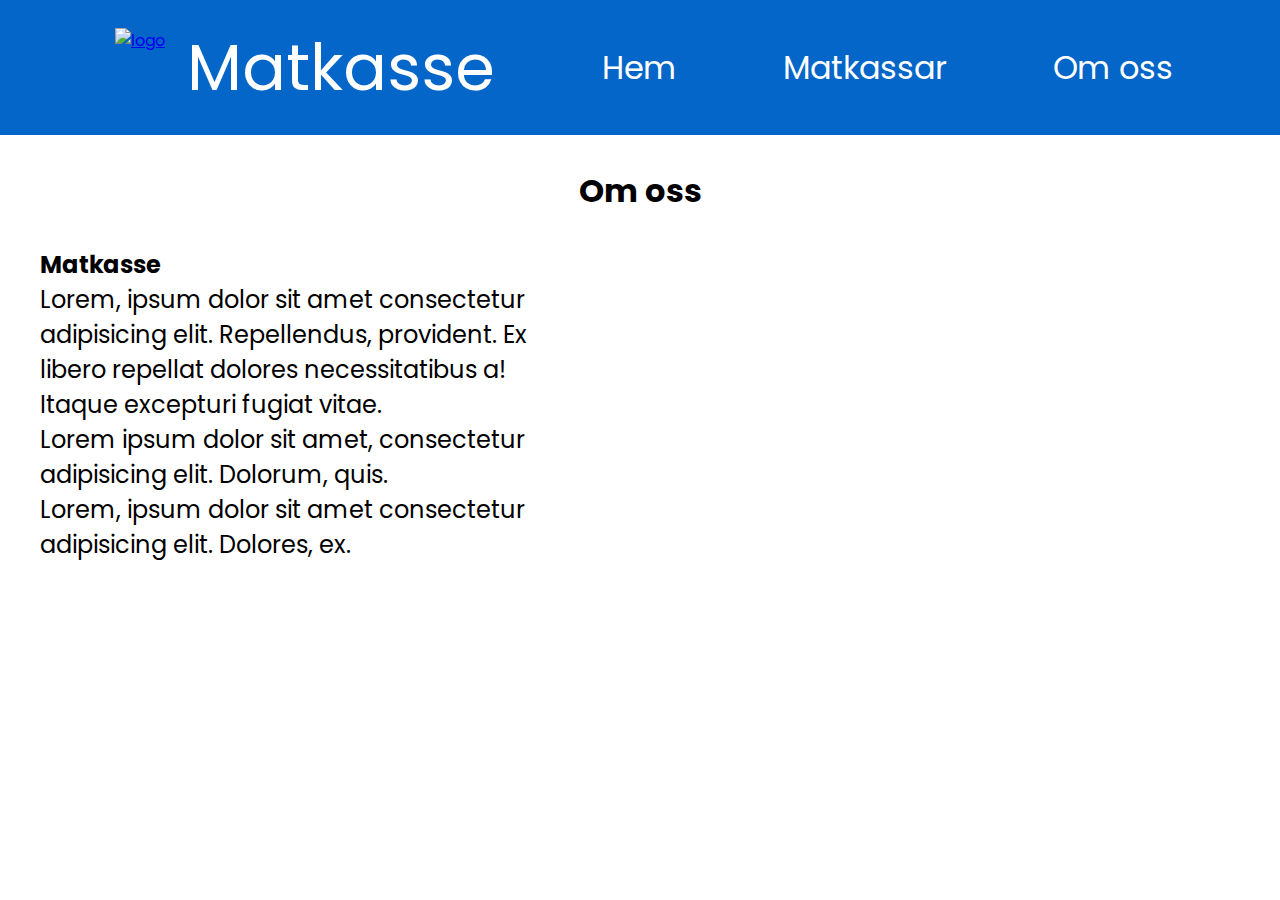
==== about.html @ 5d632309 "Initial commit" ====
<!DOCTYPE html>
<html lang="en">

<head>
    <meta charset="UTF-8" />
    <meta name="viewport" content="width=device-width, initial-scale=1.0" />
    <title>Document</title>
    <link rel="stylesheet" href="style.css" />
    <link rel="stylesheet" href="https://cdnjs.cloudflare.com/ajax/libs/font-awesome/5.15.1/css/all.min.css"
        integrity="sha512-+4zCK9k+qNFUR5X+cKL9EIR+ZOhtIloNl9GIKS57V1MyNsYpYcUrUeQc9vNfzsWfV28IaLL3i96P9sdNyeRssA=="
        crossorigin="anonymous" />
    <link href="https://fonts.googleapis.com/css2?family=Poppins&display=swap" rel="stylesheet" />
</head>

<body>
    <header>
        <nav>
            <ul class="nav">
                <div id="logo-name-div">
                    <a href="index.html">
                        <img id="site-logo" src="img/logo.png" alt="logo" />
                    </a>
                    <a id="site-name" href="index.html">Matkasse</a>
                </div>
                <li><a href="index.html">Hem</a></li>
                <li><a href="matkassar.html">Matkassar</a></li>
                <li><a href="#">Om oss</a></li>
            </ul>
        </nav>
    </header>

    <main>
        <div class="main-container">
            <h1>Om oss</h1>

            <div class="checkout-container">
                <article class="summary">
                    <h2>Matkasse</h2>
                    <p>
                        Lorem, ipsum dolor sit amet consectetur adipisicing elit. Repellendus,
                        provident. Ex libero repellat dolores necessitatibus a! Itaque excepturi
                        fugiat vitae.
                    </p>
                    <p>
                        Lorem ipsum dolor sit amet, consectetur adipisicing elit. Dolorum, quis.
                    </p>
                    <p>
                        Lorem, ipsum dolor sit amet consectetur adipisicing elit. Dolores, ex.
                    </p>
                </article>
            </div>
        </div>
    </main>


    <script src="script.js"></script>
</body>

</html>
---- style.css ----
* {
  box-sizing: border-box;
  margin: 0;
  padding: 0;
  list-style: none;
  font-family: "Poppins", sans-serif;
}

img {
  max-width: 100%;
  display: block;
}
.nav {
  display: flex;
  justify-content: space-evenly;
  height: 15vh;
  background-color: #0466c8;
  align-items: center;
}

.nav img {
  width: 80px;
}

.nav li a {
  color: #fff;
  text-decoration: none;
  font-size: 2rem;
}

.background {
  background-image: url("./img/pexels-pixabay-264636.jpg");
  height: 85vh;
  background-repeat: no-repeat;
  background-position: center;
  background-size: cover;

  position: relative;
}

.homescreen-button {
  text-decoration: none;
  padding: 2rem 3rem;
  border-radius: 3rem;
  background-color: #0466c8;
  color: #fff;
  cursor: pointer;
  font-size: 1.5rem;
  border: none;
  position: absolute;
  top: 50%;
  left: 50%;
  transform: translate(-50%, -50%);
}

.homescreen-button:hover {
  filter: brightness(90%);
}

main h1 {
  text-align: center;
  margin: 2rem 0;
}

.main-container {
  width: 1200px;
  margin: 0 auto;
}

.bg::after {
  content: "";
  background-image: url("./img/pexels-pixabay-264636.jpg");
  background-repeat: no-repeat;
  background-position: center;
  background-size: cover;
  opacity: 0.5;
  top: 0;
  left: 0;
  bottom: 0;
  right: 0;
  position: absolute;
  z-index: -1;
}

.grid-container {
  display: grid;
  grid-template-columns: repeat(auto-fit, 380px);
  justify-content: center;
  gap: 1.5rem;
}

.card {
  -webkit-box-shadow: 10px 10px 30px -4px rgba(0, 0, 0, 0.75);
  -moz-box-shadow: 10px 10px 30px -4px rgba(0, 0, 0, 0.75);
  box-shadow: 0px 10px 30px -4px rgba(0, 0, 0, 0.75);
  padding: 1rem;
  transition: all linear 300ms;
  background-color: #fff;
}

.card:hover {
  cursor: pointer;
  transform: scale(1.02);
}

.info h4 {
  text-align: center;
  font-size: 2rem;
}
.info p {
  font-size: 1.5rem;
}

.kasse i {
  position: absolute;
  font-size: 2rem;
  right: 1%;
  cursor: pointer;
  color: #e63946;
}

.kasse {
  width: 50%;
  display: none;
  border: 0.5rem solid black;
  position: fixed;
  top: 50%;
  left: 50%;
  transform: translate(-50%, -50%);
  background-color: #e9ecef;
}

.kasse img {
  margin: 0 auto;
}

.kasse h2 {
  text-align: center;
}

.kasse p {
  font-size: 1.5rem;
  padding: 1rem;
}

.btn-wrapper {
  display: flex;
  justify-content: center;
}

.btn {
  background-color: green;
  padding: 1.5rem 2rem;
  border-radius: 3rem;
  background-color: #007f5f;
  color: #fff;
  cursor: pointer;
  font-size: 1.5rem;
  border: none;
  text-decoration: none;
  margin-bottom: 1rem;
}

.summary {
  width: 45%;
}

.summary p {
  font-size: 1.5rem;
}

.checkout-container {
  display: flex;
  justify-content: space-between;
}

#logo-name-div {
  display: flex;
}

#site-name {
  color: #fff;
  text-decoration: none;
  font-size: 4rem;
  align-self: center;
}

#site-logo {
  padding: 0.5rem;
}

.form-wrapper {
  width: 45%;
}

form {
  display: flex;
  flex-direction: column;
}

form button {
  width: 50%;
  margin: 1rem auto;
}

form input {
  padding: 1rem;
  margin-top: 1rem;
  font-size: 1.5rem;
}
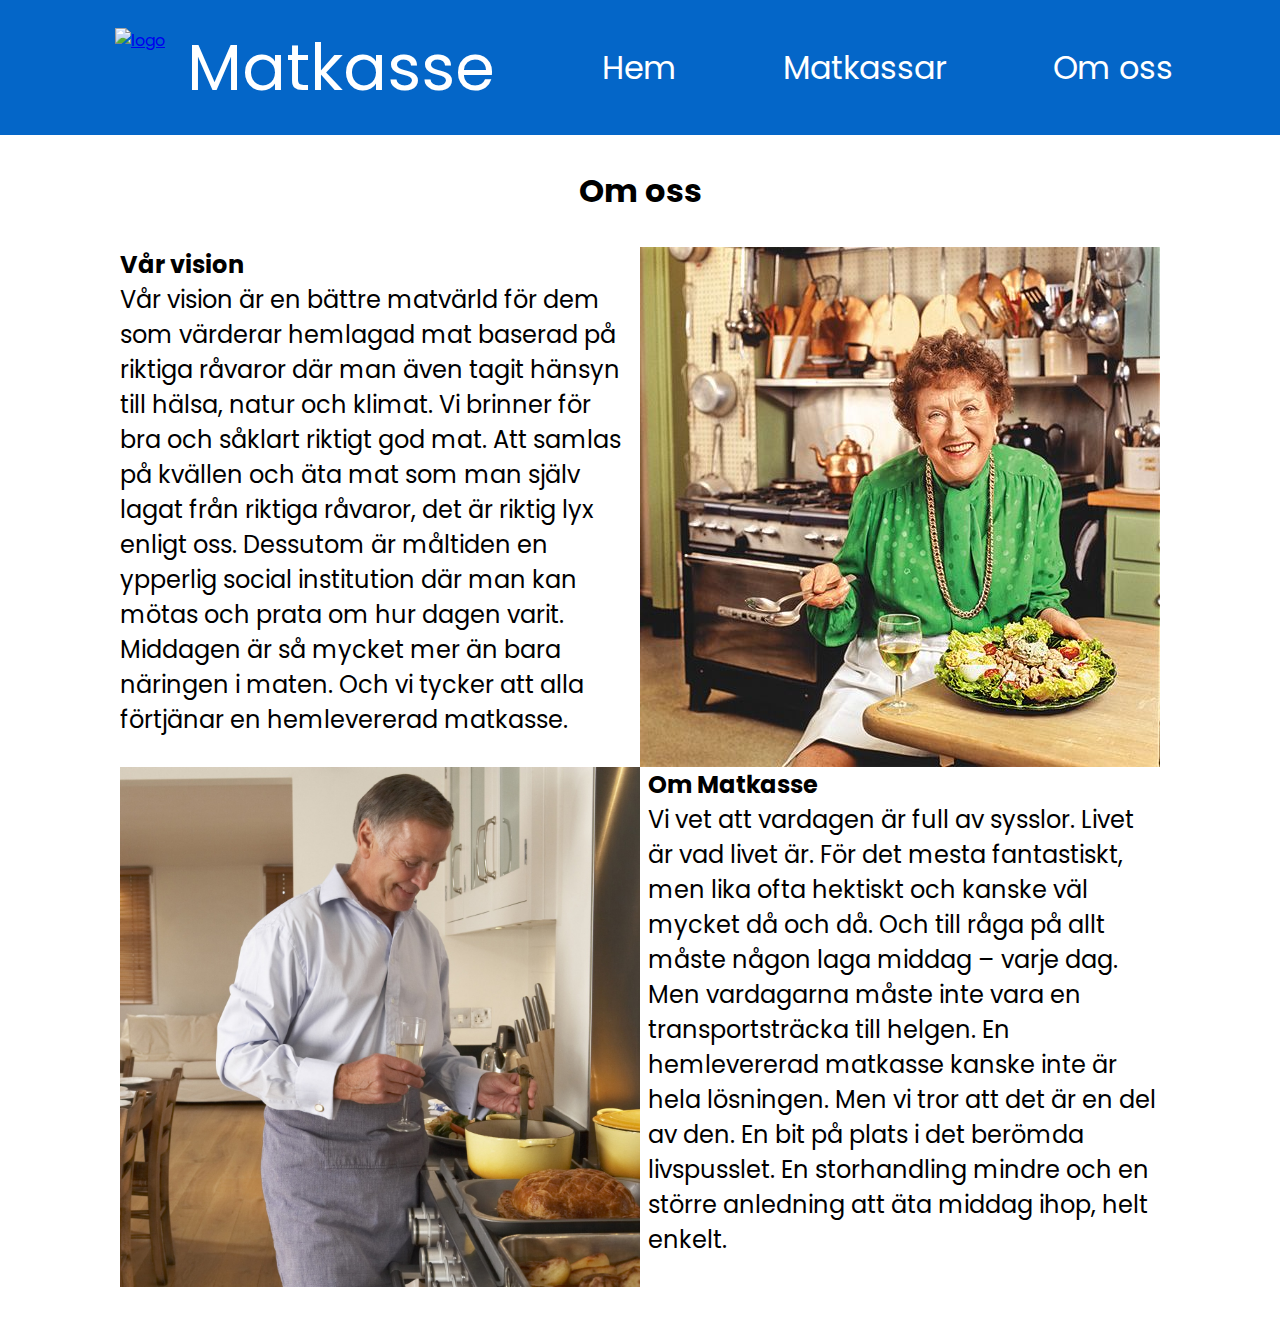
==== commit cbf8261f: "Added about us page info" ====
--- a/about.html
+++ b/about.html
@@ -33,20 +33,39 @@
         <div class="main-container">
             <h1>Om oss</h1>
 
-            <div class="checkout-container">
+            <div class="article-container">
                 <article class="summary">
-                    <h2>Matkasse</h2>
-                    <p>
-                        Lorem, ipsum dolor sit amet consectetur adipisicing elit. Repellendus,
-                        provident. Ex libero repellat dolores necessitatibus a! Itaque excepturi
-                        fugiat vitae.
-                    </p>
-                    <p>
-                        Lorem ipsum dolor sit amet, consectetur adipisicing elit. Dolorum, quis.
-                    </p>
-                    <p>
-                        Lorem, ipsum dolor sit amet consectetur adipisicing elit. Dolores, ex.
-                    </p>
+                    <div class="our-vision-div">
+                        <h2>Vår vision</h2>
+                        <p>
+                            Vår vision är en bättre matvärld för dem som värderar hemlagad mat baserad på riktiga
+                            råvaror
+                            där man även tagit hänsyn till hälsa, natur och klimat. Vi brinner för bra och såklart
+                            riktigt
+                            god mat. Att samlas på kvällen och äta mat som man själv lagat från riktiga råvaror, det är
+                            riktig lyx enligt oss. Dessutom är måltiden en ypperlig social institution där man kan mötas
+                            och
+                            prata om hur dagen varit. Middagen är så mycket mer än bara näringen i maten. Och vi tycker
+                            att
+                            alla förtjänar en hemlevererad matkasse.
+                        </p>
+                    </div>
+                    <div><img src="img/old_lady_with_meal.jpg" alt="old lady with meal" /></div>
+                    <div><img src="img/old_man_cooking2.jpg" alt="old man cooking" /></div>
+                    <div class="about-us-div">
+                        <h2>Om Matkasse</h2>
+                        <p>
+                            Vi vet att vardagen är full av sysslor. Livet är vad livet är. För det mesta fantastiskt,
+                            men lika ofta hektiskt och kanske väl mycket då och då. Och till råga på allt måste någon
+                            laga
+                            middag – varje dag. Men vardagarna måste inte vara en transportsträcka till helgen. En
+                            hemlevererad matkasse kanske
+                            inte är hela lösningen. Men vi tror att det är en del av
+                            den. En bit på plats i det berömda livspusslet. En storhandling mindre och en större
+                            anledning att
+                            äta middag ihop, helt enkelt.
+                        </p>
+                    </div>
                 </article>
             </div>
         </div>
--- a/style.css
+++ b/style.css
@@ -10,6 +10,7 @@
   max-width: 100%;
   display: block;
 }
+
 .nav {
   display: flex;
   justify-content: space-evenly;
@@ -26,6 +27,11 @@
   color: #fff;
   text-decoration: none;
   font-size: 2rem;
+}
+
+.welcome-text h1 {
+  font-size: 4rem;
+  margin-top: 12rem;
 }
 
 .background {
@@ -34,7 +40,6 @@
   background-repeat: no-repeat;
   background-position: center;
   background-size: cover;
-
   position: relative;
 }
 
@@ -73,7 +78,7 @@
   background-repeat: no-repeat;
   background-position: center;
   background-size: cover;
-  opacity: 0.5;
+  opacity: 0.4;
   top: 0;
   left: 0;
   bottom: 0;
@@ -96,6 +101,7 @@
   padding: 1rem;
   transition: all linear 300ms;
   background-color: #fff;
+  text-align: center;
 }
 
 .card:hover {
@@ -107,6 +113,12 @@
   text-align: center;
   font-size: 2rem;
 }
+
+.info h3 {
+  text-align: center;
+  font-size: 1.5rem;
+}
+
 .info p {
   font-size: 1.5rem;
 }
@@ -131,16 +143,49 @@
 }
 
 .kasse img {
+<<<<<<< Updated upstream
+    margin: 0 auto;
+    max-width: 30%;
+=======
   margin: 0 auto;
+>>>>>>> Stashed changes
 }
 
 .kasse h2 {
   text-align: center;
 }
 
+.kasse ul {
+  font-size: 1.5rem;
+  padding: 1rem;
+}
+
 .kasse p {
   font-size: 1.5rem;
   padding: 1rem;
+}
+
+.checkbox-wrapper {
+  font-size: 1.5rem;
+  /* width: 100%; */
+  /* padding: 20px; */
+  display: flex;
+  flex-direction: row;
+  justify-content: space-evenly;
+}
+
+input[type="checkbox"] {
+  /* Double-sized Checkboxes */
+  -ms-transform: scale(2);
+  /* IE */
+  -moz-transform: scale(2);
+  /* FF */
+  -webkit-transform: scale(2);
+  /* Safari and Chrome */
+  -o-transform: scale(2);
+  /* Opera */
+  transform: scale(2);
+  padding: 10px;
 }
 
 .btn-wrapper {
@@ -162,7 +207,21 @@
 }
 
 .summary {
-  width: 45%;
+  width: 1040px;
+  float: center;
+  display: grid;
+  grid-template-columns: 1fr 1fr;
+  grid-template-rows: auto;
+  margin-left: auto;
+  margin-right: auto;
+}
+
+.our-vision-div {
+  margin: 0 0.5rem 0 0;
+}
+
+.about-us-div {
+  margin: 0 0 5rem 0.5rem;
 }
 
 .summary p {
